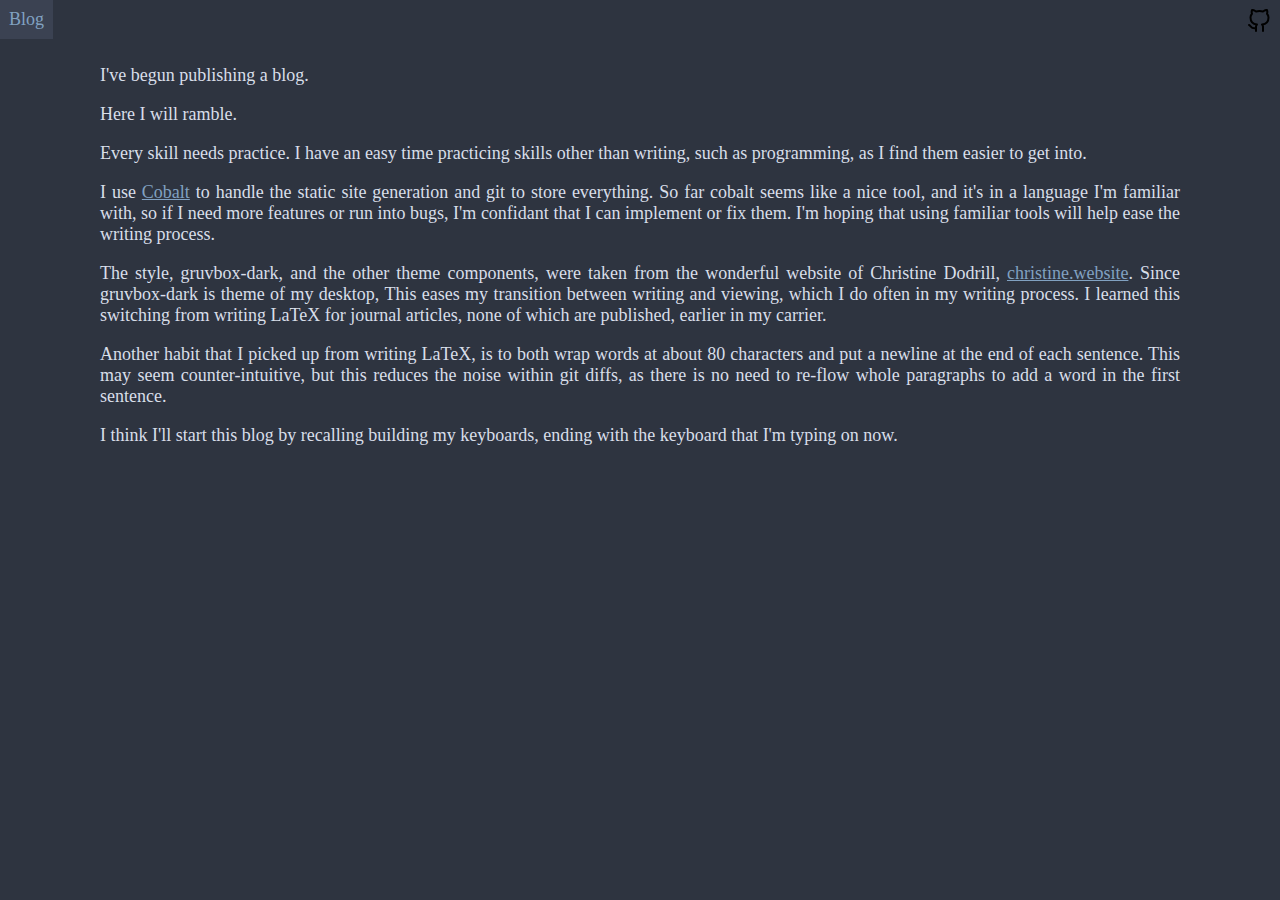
==== blog/2021-05-04-post-1.html @ f3888c39 "ghp import" ====
<!DOCTYPE html>
<html lang="en-us">
    <head>
        <meta charset="utf-8">
        <meta name="viewport" content="width=device-width, initial-scale=1, viewport-fit=cover">
        <title>Our story begins</title>
        <link rel="icon" type="image/x-icon" href="[data-uri]" />
        <meta name="description" content="A good blog">
        <meta property="og:title" content="Our story begins" />
        <meta property="og:description" content="A good blog" />
        <meta property="og:type" content="website" />
        <meta property="og:locale" content="en_US" />
        <meta property="og:url" content="http://gamozolabs.com/blog/" />
        <meta property="og:image" content="http://gamozolabs.com/moose.png" />
        <style>
body {
    font-family: Serif;
    font-size: 18px;
    margin: 0;
    background-color: #2e3440;
    color: #d8dee9;
    text-align: justify;
    text-justify: inter-word;
}

a:link {
    color: #81a1c1;
}

a:visited {
    color: #b48aed;
}

a:hover {
    background-color: #3b4252;
}

pre {
    overflow: auto;
}

main#content {
    margin: auto;
    padding-left: 2em;
    padding-right: 2em;
    max-width: 60em;
}

.navbar ul {
    list-style-type: none;
    margin: 0;
    padding: 0;
    overflow: hidden;
}

.navbar li {
    float: left;
}

.navbar li a {
    display: block;
    text-align: center;
    padding: 0.5em 0.5em;
    text-decoration: none;
}

.flex-break {
  flex-basis: 100%;
  height: 0;
  display: none;
}

.list-posts .list-title {
  text-align: center;
}
.list-posts .posts-year {
  margin-top: 70px;
}
.list-posts .post-title {
  margin: 18px 0 0 15px;
}
.list-posts a {
  text-decoration: none;
}
.post-title .post-link,
.post-title .post-date {
  display: inline-block;
}
.post-title .post-link {
  width: 80%;
}
.tags-list .post-tags {
  margin-top: 50px;
}
.tags-list .post-tags .post-tag {
  margin: 2px 5px;
  padding: 0;
}
.tags-list .post-tags .post-tag a {
  border-radius: inherit;
  padding: 0;
}
.tags-list .post-tags .post-tag a div {
  display: inline-block;
}
.tags-list .post-tags .post-tag a .tag-name {
  padding: 5px 8px;
}
.tags-list .post-tags .post-tag a .tag-posts-count {
  background-color: var(--light-secondary-color);
  border-radius: inherit;
  color: inherit;
  opacity: 0.8;
  padding: 6px;
  position: relative;
  z-index: 0;
}
.tags-list .post-tags .post-tag:hover a .tag-posts-count {
  background-color: var(--light-text-color);
  color: rgb(var(--light-primary-color));
}

        </style>
    </head>
    <body>
        <header>
<nav class="navbar" role="navigation"><ul><li><a href="/index.html">Blog</a></li>
<li style="float:right"><a href="https://github.com/theotherjimmy"><img src="[data-uri]" /></a></li>
</nav>
        </header>
        <main id="content">
<p>I've begun publishing a blog. </p>
<p>Here I will ramble.</p>
<p>Every skill needs practice.
I have an easy time practicing skills other than writing, such as programming, 
as I find them easier to get into.</p>
<p>I use <a href="https://cobalt-org.github.io">Cobalt</a> to handle the static site generation
and git to store everything.
So far cobalt seems like a nice tool, and it's in a language I'm familiar with, so
if I need more features or run into bugs, I'm confidant that I can implement or
fix them.
I'm hoping that using familiar tools will help ease the writing process.</p>
<p>The style, gruvbox-dark, and the other theme components, were taken from the
wonderful website of Christine Dodrill, 
<a href="https://christine.website">christine.website</a>.
Since gruvbox-dark is theme of my desktop, This eases my transition between 
writing and viewing, which I do often in my writing process.
I learned this switching from writing LaTeX for journal articles, none of
which are published, earlier in my carrier.</p>
<p>Another habit that I picked up from writing LaTeX, is to both wrap words at
about 80 characters and put a newline at the end of each sentence.
This may seem counter-intuitive, but this reduces the noise within git diffs,
as there is no need to re-flow whole paragraphs to add a word in the first 
sentence.</p>
<p>I think I'll start this blog by recalling building my keyboards, ending with the
keyboard that I'm typing on now.</p>

        </main>
    </body>
</html>
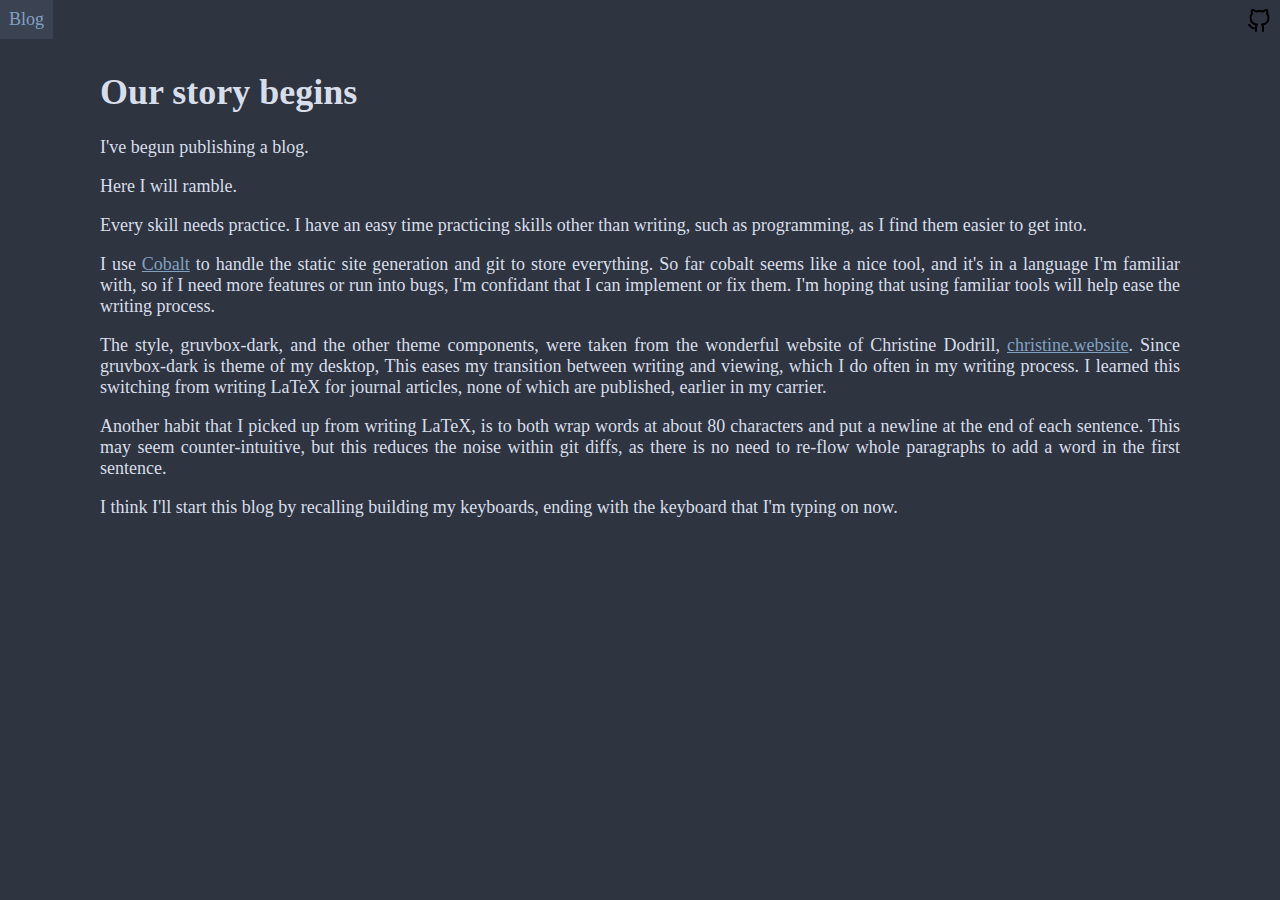
==== commit a49f9bec: "ghp import" ====
--- a/blog/2021-05-04-post-1.html
+++ b/blog/2021-05-04-post-1.html
@@ -124,11 +124,12 @@
     </head>
     <body>
         <header>
-<nav class="navbar" role="navigation"><ul><li><a href="/index.html">Blog</a></li>
+<nav class="navbar" role="navigation"><ul><li><a href="/blog/index.html">Blog</a></li>
 <li style="float:right"><a href="https://github.com/theotherjimmy"><img src="[data-uri]" /></a></li>
 </nav>
         </header>
         <main id="content">
+        <h1>Our story begins</h1>
 <p>I've begun publishing a blog. </p>
 <p>Here I will ramble.</p>
 <p>Every skill needs practice.
